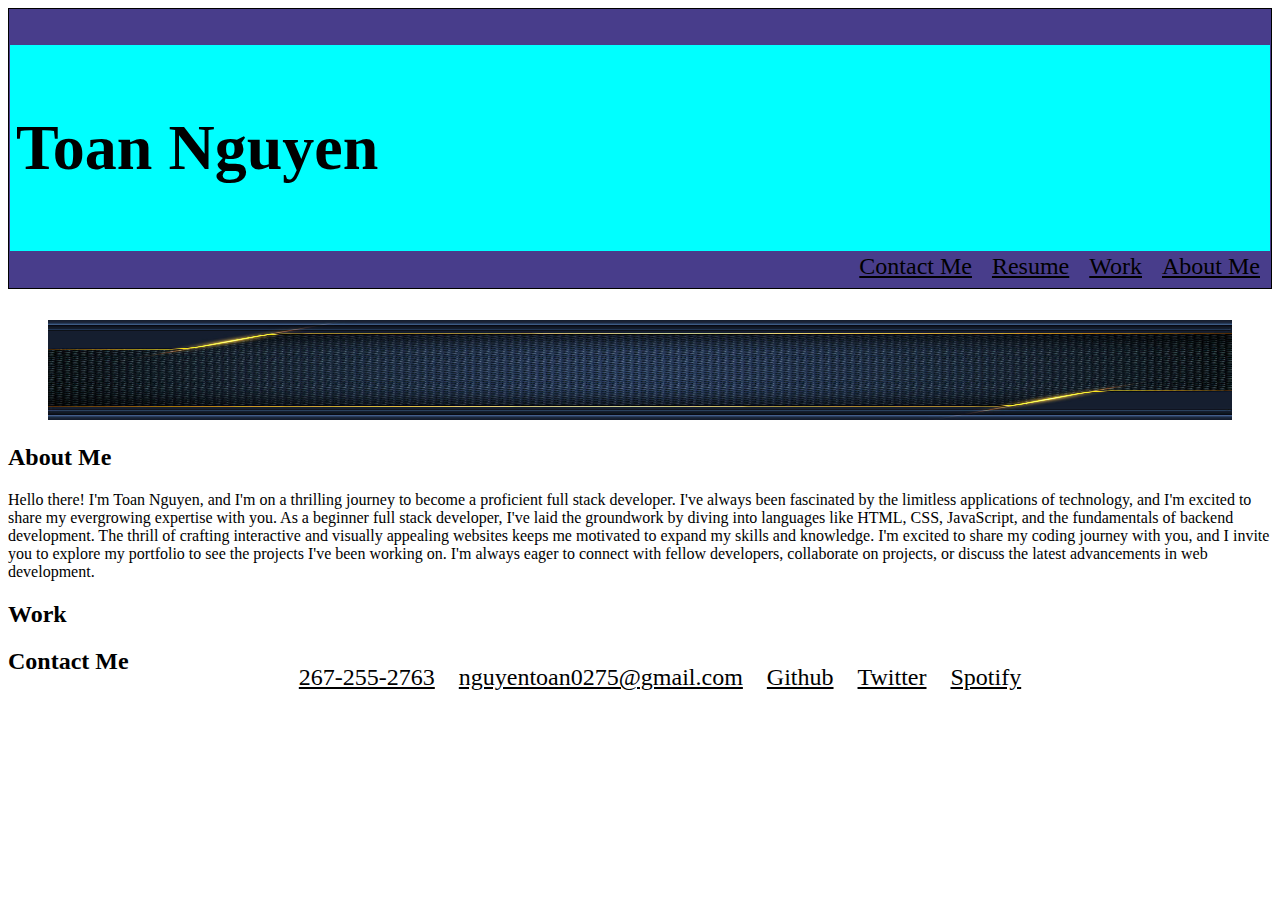
==== index.html @ 86972940 "added index.html and style.css code / included a background img to /image" ====
<!DOCTYPE html>
<html lang="en">
<head>
    <meta charset="UTF-8">
    <meta name="viewport" content="width=device-width, initial-scale=1.0">
    <title>Toan Nguyen Portfolio</title>
    <link rel="stylesheet" text="text/css" href="./assets/css/style.css">
</head>
<body>
    <nav>
        <h1 class="my-name"><p>Toan Nguyen</p></h1>
        <ul>
            <li class="nav-bar"><a>About Me</a></li>
            <li class="nav-bar"><a>Work</a></li>
            <li class="nav-bar"><a>Resume</a></li>
            <li class="nav-bar"><a>Contact Me</a></li>
        </ul>
    </nav>
    <figure>
        <img class="background-img" src="./assets/images/pngtree-blue-carbon-background-with-sport-style-and-golden-light-image_371487.jpg" alt="blue and gold background image">
    </figure>
    
    <section>
        <h2>About Me</h2>
            <p>
                Hello there! I'm Toan Nguyen, and I'm on a thrilling journey to become a proficient full stack developer. I've always been fascinated by the limitless applications of technology, and I'm excited to share my evergrowing expertise with you.

                As a beginner full stack developer, I've laid the groundwork by diving into languages like HTML, CSS, JavaScript, and the fundamentals of backend development. The thrill of crafting interactive and visually appealing websites keeps me motivated to expand my skills and knowledge.

                I'm excited to share my coding journey with you, and I invite you to explore my portfolio to see the projects I've been working on. I'm always eager to connect with fellow developers, collaborate on projects, or discuss the latest advancements in web development.
            </p>
    </section>

    <section>
        <h2>Work</h2>
    </section>

    <section>
        <h2>Contact Me</h2>
            <ul class="contact-me-container">
                <li class="contact-me"><a>267-255-2763</a></li>
                <li class="contact-me"><a>nguyentoan0275@gmail.com</a></li>
                <li class="contact-me"><a>Github</a></li>
                <li class="contact-me"><a>Twitter</a></li>
                <li class="contact-me"><a>Spotify</a></li>
            </ul>
    </section>
</body>
</html>
---- assets/css/style.css ----
nav {
    position: relative;
    border: 1px solid black;
    padding: 15px 1px;
    background-color: darkslateblue;
}

.nav-bar {
    position: relative;
    display: inline;
    float: right;
    padding: 10px;
    bottom: 30px;
    text-decoration: underline;
    font-size: 150%;
}

.my-name {
    position: relative;
    width: 100;
    border: 1px solid cyan;
    padding: 1px 5px;
    background-color: cyan;
}

h1 p {
    position: relative;
    font-size: 200%;
}


.background-img {
    width: 100%;
    height: 100px;
    z-index: 0;
}

.contact-me-container {
    position: relative;
    text-align: center;
}
.contact-me {
    position: relative;
    display: inline;
    padding: 10px;
    bottom: 30px;
    text-decoration: underline;
    font-size: 150%;
}
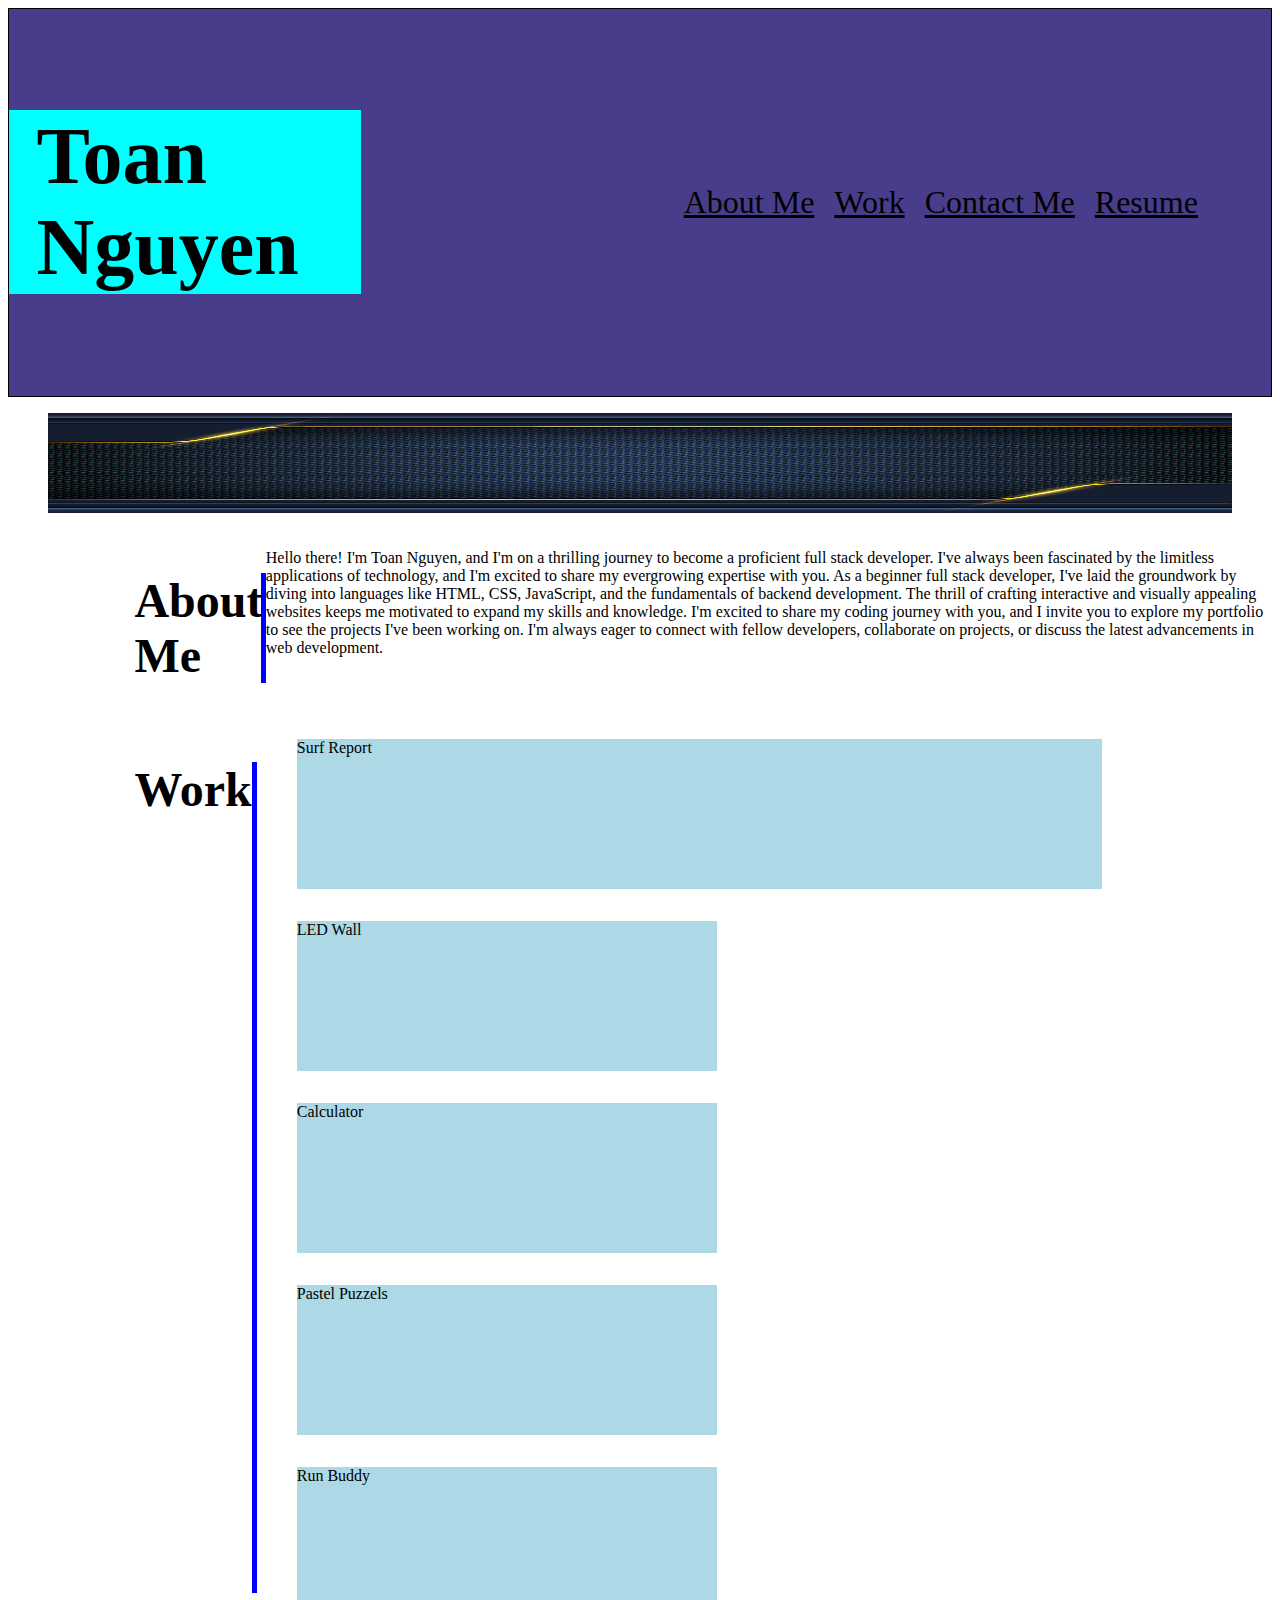
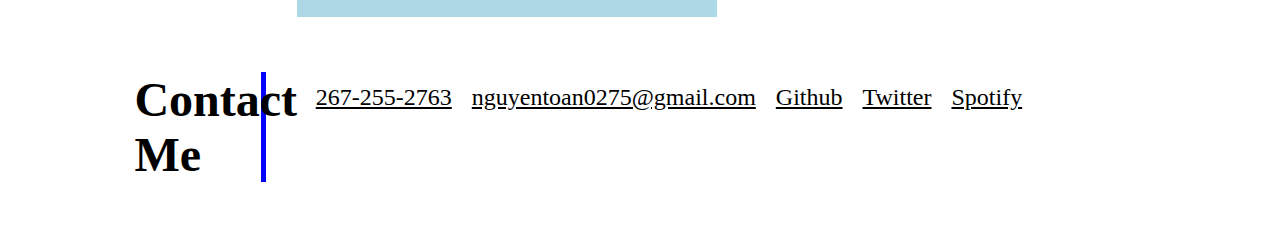
==== commit 51fac728: "added css to make webpage more presentable" ====
--- a/index.html
+++ b/index.html
@@ -7,36 +7,55 @@
     <link rel="stylesheet" text="text/css" href="./assets/css/style.css">
 </head>
 <body>
-    <nav>
-        <h1 class="my-name"><p>Toan Nguyen</p></h1>
-        <ul>
-            <li class="nav-bar"><a>About Me</a></li>
-            <li class="nav-bar"><a>Work</a></li>
-            <li class="nav-bar"><a>Resume</a></li>
-            <li class="nav-bar"><a>Contact Me</a></li>
+    <nav id="nav-container">
+        <h1 id="name-card"><p id="my-name">Toan Nguyen</p></h1>
+        <ul id="nav-bar-container">
+            <li><a class="nav-links">About Me</a></li>
+            <li><a class="nav-links">Work</a></li>
+            <li><a class="nav-links">Contact Me</a></li>
+            <li><a class="nav-links">Resume</a></li>
         </ul>
     </nav>
     <figure>
         <img class="background-img" src="./assets/images/pngtree-blue-carbon-background-with-sport-style-and-golden-light-image_371487.jpg" alt="blue and gold background image">
     </figure>
     
-    <section>
-        <h2>About Me</h2>
-            <p>
-                Hello there! I'm Toan Nguyen, and I'm on a thrilling journey to become a proficient full stack developer. I've always been fascinated by the limitless applications of technology, and I'm excited to share my evergrowing expertise with you.
+    <section class="big-work-container">
+        <h2 class="left-container">About Me</h2>
+            <section id="paragraph-container">
+                <p>
+                    Hello there! I'm Toan Nguyen, and I'm on a thrilling journey to become a proficient full stack developer. I've always been fascinated by the limitless applications of technology, and I'm excited to share my evergrowing expertise with you.
 
-                As a beginner full stack developer, I've laid the groundwork by diving into languages like HTML, CSS, JavaScript, and the fundamentals of backend development. The thrill of crafting interactive and visually appealing websites keeps me motivated to expand my skills and knowledge.
+                    As a beginner full stack developer, I've laid the groundwork by diving into languages like HTML, CSS, JavaScript, and the fundamentals of backend development. The thrill of crafting interactive and visually appealing websites keeps me motivated to expand my skills and knowledge.
 
-                I'm excited to share my coding journey with you, and I invite you to explore my portfolio to see the projects I've been working on. I'm always eager to connect with fellow developers, collaborate on projects, or discuss the latest advancements in web development.
-            </p>
+                    I'm excited to share my coding journey with you, and I invite you to explore my portfolio to see the projects I've been working on. I'm always eager to connect with fellow developers, collaborate on projects, or discuss the latest advancements in web development.
+                </p>
+            </section>
     </section>
 
-    <section>
-        <h2>Work</h2>
+    <section class="big-work-container">
+        <h2 class="left-container">Work</h2>
+            <section id="right-container">
+                <figure id="box1" class="box">
+                    Surf Report
+                </figure>               
+                <figure id="box2" class="box">
+                    LED Wall
+                </figure>
+                <figure id="box3" class="box">
+                    Calculator
+                </figure>
+                <figure id="box4" class="box">
+                    Pastel Puzzels
+                </figure>
+                <figure id="box5" class="box">
+                    Run Buddy
+                </figure>
+            </section>
     </section>
 
-    <section>
-        <h2>Contact Me</h2>
+    <section class="big-work-container">
+        <h2 class="left-container">Contact Me</h2>
             <ul class="contact-me-container">
                 <li class="contact-me"><a>267-255-2763</a></li>
                 <li class="contact-me"><a>nguyentoan0275@gmail.com</a></li>
--- a/assets/css/style.css
+++ b/assets/css/style.css
@@ -5,38 +5,46 @@
 
 
 
+/* NAV BAR */
 
-
-nav {
+#nav-container {
+    max-height: 400px;
+    display: flex;
+    flex-direction: row;
+    justify-content: space-between;
     position: relative;
     border: 1px solid black;
-    padding: 15px 1px;
     background-color: darkslateblue;
 }
 
-.nav-bar {
-    position: relative;
-    display: inline;
-    float: right;
-    padding: 10px;
-    bottom: 30px;
-    text-decoration: underline;
-    font-size: 150%;
+#name-card {
 }
 
-.my-name {
+
+#my-name {
     position: relative;
-    width: 100;
+    max-width: 350px;
+    max-height: auto;
+    display: flex;
     border: 1px solid cyan;
-    padding: 1px 5px;
-    background-color: cyan;
+    background: cyan;
+    font-size: 250%;
+    padding-left: 7.50%;
 }
 
-h1 p {
-    position: relative;
+#nav-bar-container {
+    display: flex;
+    justify-content: flex-end;
+    align-items: center;
+    padding-right: 5%;
+    list-style-type: none;
+}
+
+.nav-links {
+    text-decoration: underline;
+    padding: 10px ;
     font-size: 200%;
 }
-
 
 .background-img {
     width: 100%;
@@ -44,9 +52,46 @@
     z-index: 0;
 }
 
+.big-work-container {
+    display: flex;
+    flex-direction: row;
+}
+
+.left-container {
+    display: flex;
+    border-right: 5px solid blue;
+    max-width: 10%;
+    font-size: 300%;
+    padding-left: 10%;
+}
+
+#paragraph-container {
+    display: flex;
+    flex-wrap: wrap;
+}
+
+#right-container {
+    display: flex;
+    /* justify-content: space-evenly; */
+    flex-wrap: wrap;
+    max-width: 70%;
+}
+
+.box {
+    background: lightblue;
+    width: 420px;
+    height: 150px;
+}
+
+#box1 {
+    width: 1000px;
+}
+
 .contact-me-container {
-    position: relative;
-    text-align: center;
+    display: flex;
+    justify-content: center;
+    align-items: center;
+    max-width: 70%;
 }
 .contact-me {
     position: relative;
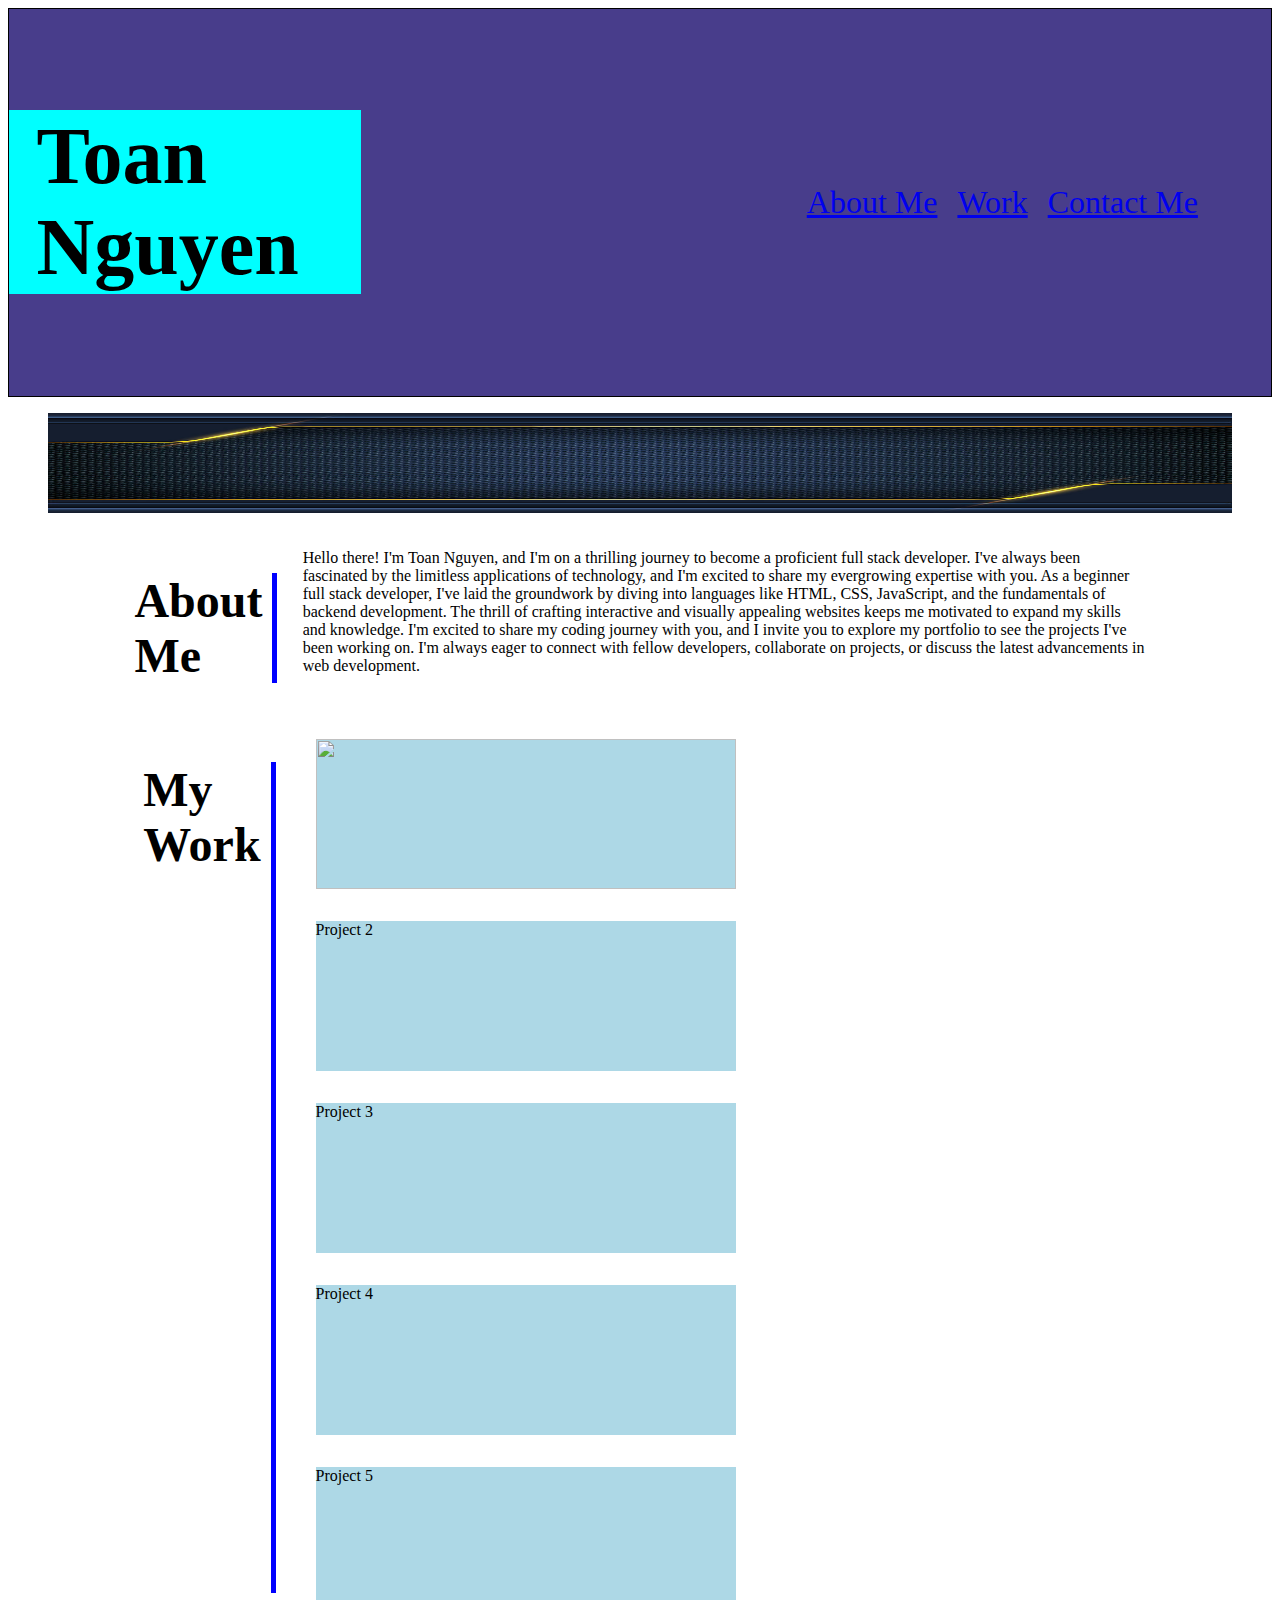
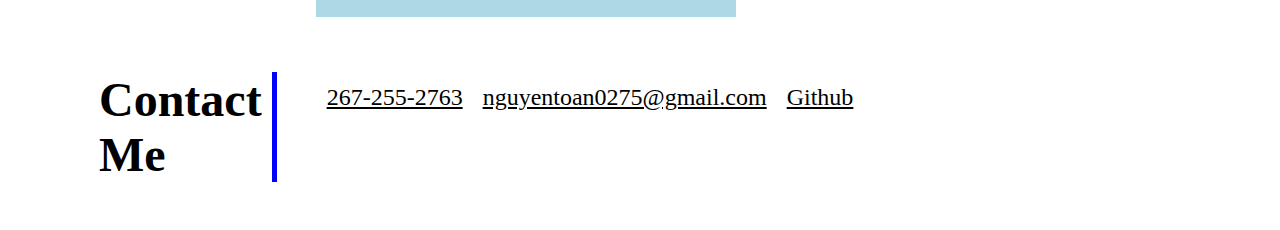
==== commit e11aa52f: "added project and styling" ====
--- a/index.html
+++ b/index.html
@@ -10,10 +10,10 @@
     <nav id="nav-container">
         <h1 id="name-card"><p id="my-name">Toan Nguyen</p></h1>
         <ul id="nav-bar-container">
-            <li><a class="nav-links">About Me</a></li>
-            <li><a class="nav-links">Work</a></li>
-            <li><a class="nav-links">Contact Me</a></li>
-            <li><a class="nav-links">Resume</a></li>
+            <li><a class="nav-links" href="#about-me" >About Me</a></li>
+            <li><a class="nav-links" href="#my-work">Work</a></li>
+            <li><a class="nav-links" href="#my-contact">Contact Me</a></li>
+            <!-- <li><a class="nav-links" href="#my-resume">Resume</a></li> -->
         </ul>
     </nav>
     <figure>
@@ -21,7 +21,7 @@
     </figure>
     
     <section class="big-work-container">
-        <h2 class="left-container">About Me</h2>
+        <h2 class="about-me-container" id="about-me">About Me</h2>
             <section id="paragraph-container">
                 <p>
                     Hello there! I'm Toan Nguyen, and I'm on a thrilling journey to become a proficient full stack developer. I've always been fascinated by the limitless applications of technology, and I'm excited to share my evergrowing expertise with you.
@@ -34,34 +34,32 @@
     </section>
 
     <section class="big-work-container">
-        <h2 class="left-container">Work</h2>
+        <h2 class="my-work-container" id="my-work">My </br> Work</h2>
             <section id="right-container">
                 <figure id="box1" class="box">
-                    Surf Report
+                    <img src="./assets/images/Horiseon-Wesbite.png.jpg" class="box">
                 </figure>               
                 <figure id="box2" class="box">
-                    LED Wall
+                    Project 2
                 </figure>
                 <figure id="box3" class="box">
-                    Calculator
+                    Project 3
                 </figure>
                 <figure id="box4" class="box">
-                    Pastel Puzzels
+                    Project 4
                 </figure>
                 <figure id="box5" class="box">
-                    Run Buddy
+                    Project 5
                 </figure>
             </section>
     </section>
 
     <section class="big-work-container">
-        <h2 class="left-container">Contact Me</h2>
-            <ul class="contact-me-container">
+        <h2 id="contact-me-container" id="my-contact">Contact </br> Me</h2>
+            <ul class= "contact-me-container">
                 <li class="contact-me"><a>267-255-2763</a></li>
                 <li class="contact-me"><a>nguyentoan0275@gmail.com</a></li>
                 <li class="contact-me"><a>Github</a></li>
-                <li class="contact-me"><a>Twitter</a></li>
-                <li class="contact-me"><a>Spotify</a></li>
             </ul>
     </section>
 </body>
--- a/assets/css/style.css
+++ b/assets/css/style.css
@@ -57,17 +57,35 @@
     flex-direction: row;
 }
 
-.left-container {
+.about-me-container {
     display: flex;
     border-right: 5px solid blue;
-    max-width: 10%;
     font-size: 300%;
     padding-left: 10%;
+    padding-right: 10px;
+}
+
+.my-work-container {
+    display: flex;
+    border-right: 5px solid blue;
+    font-size: 300%;
+    padding-left: 10.7%;
+    padding-right: 10px;
+}
+
+#contact-me-container {
+    display: flex;
+    border-right: 5px solid blue;
+    font-size: 300%;
+    padding-left: 7.2%;
+    padding-right: 10px;
 }
 
 #paragraph-container {
     display: flex;
     flex-wrap: wrap;
+    padding-left: 2%;
+    padding-right: 10%;
 }
 
 #right-container {
@@ -84,7 +102,7 @@
 }
 
 #box1 {
-    width: 1000px;
+    max-width: 1000px;
 }
 
 .contact-me-container {
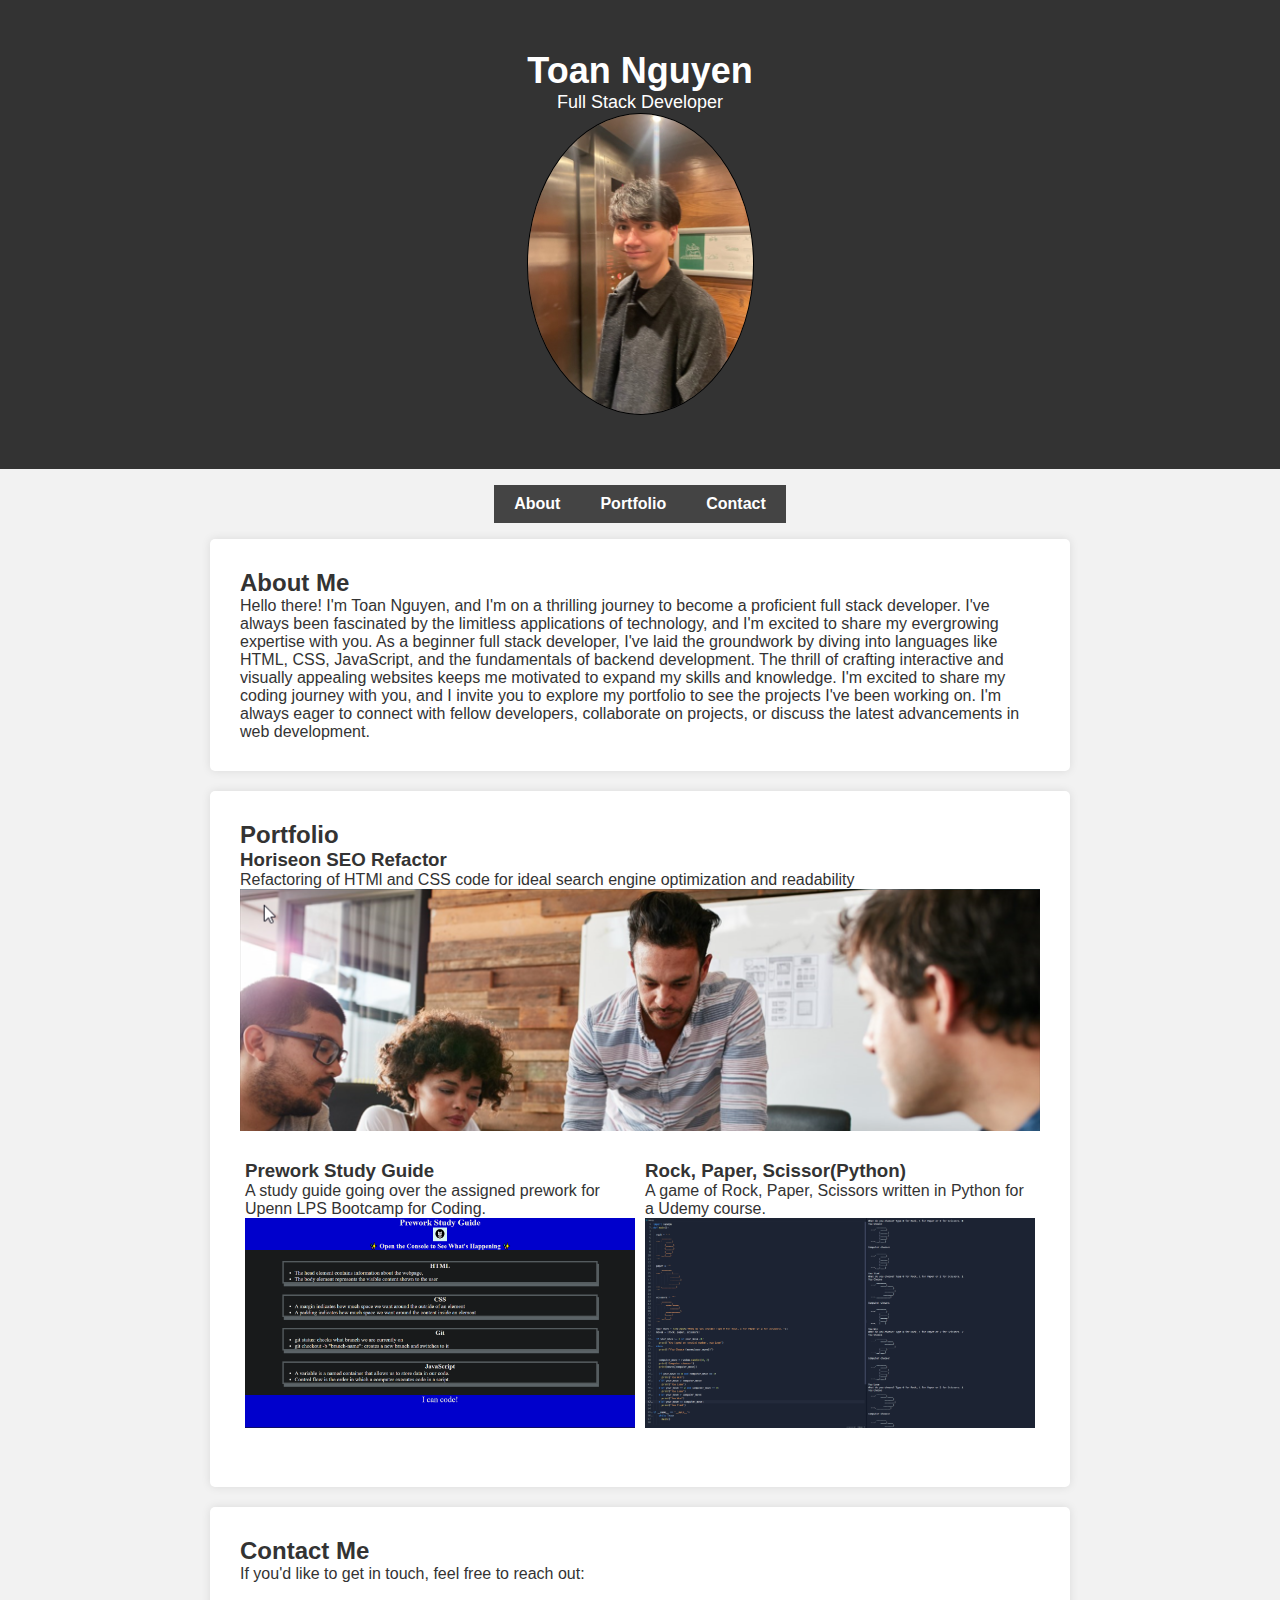
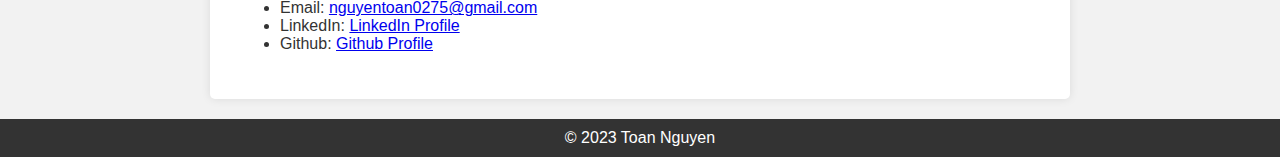
==== commit ed225a90: "deleted old files and made new portfolio" ====
--- a/index.html
+++ b/index.html
@@ -3,64 +3,84 @@
 <head>
     <meta charset="UTF-8">
     <meta name="viewport" content="width=device-width, initial-scale=1.0">
-    <title>Toan Nguyen Portfolio</title>
-    <link rel="stylesheet" text="text/css" href="./assets/css/style.css">
+    <title>Toan Nguyen - Full Stack Developer</title>
+    <link rel="stylesheet" href="./assets/css/styles.css">
 </head>
 <body>
-    <nav id="nav-container">
-        <h1 id="name-card"><p id="my-name">Toan Nguyen</p></h1>
-        <ul id="nav-bar-container">
-            <li><a class="nav-links" href="#about-me" >About Me</a></li>
-            <li><a class="nav-links" href="#my-work">Work</a></li>
-            <li><a class="nav-links" href="#my-contact">Contact Me</a></li>
-            <!-- <li><a class="nav-links" href="#my-resume">Resume</a></li> -->
-        </ul>
+    <header>
+        <h1>Toan Nguyen</h1>
+        <p>Full Stack Developer</p>
+        <img id="pfp" src="./assets/images/IMG_7879 (1).jpg" alt="a profile picture of me">
+    </header>
+
+    <nav>
+        <div id="nav-bar">
+            <ul>
+                <li><a href="#about">About</a></li>
+                <li><a href="#portfolio">Portfolio</a></li>
+                <li><a href="#contact">Contact</a></li>
+            </ul>
+        </div>
     </nav>
-    <figure>
-        <img class="background-img" src="./assets/images/pngtree-blue-carbon-background-with-sport-style-and-golden-light-image_371487.jpg" alt="blue and gold background image">
-    </figure>
-    
-    <section class="big-work-container">
-        <h2 class="about-me-container" id="about-me">About Me</h2>
-            <section id="paragraph-container">
-                <p>
-                    Hello there! I'm Toan Nguyen, and I'm on a thrilling journey to become a proficient full stack developer. I've always been fascinated by the limitless applications of technology, and I'm excited to share my evergrowing expertise with you.
 
-                    As a beginner full stack developer, I've laid the groundwork by diving into languages like HTML, CSS, JavaScript, and the fundamentals of backend development. The thrill of crafting interactive and visually appealing websites keeps me motivated to expand my skills and knowledge.
+    <section id="about">
+        <h2>About Me</h2>
+        <p>
+            Hello there! I'm Toan Nguyen, and I'm on a thrilling journey to become a proficient full stack developer. I've always been fascinated by the limitless applications of technology, and I'm excited to share my evergrowing expertise with you.
 
-                    I'm excited to share my coding journey with you, and I invite you to explore my portfolio to see the projects I've been working on. I'm always eager to connect with fellow developers, collaborate on projects, or discuss the latest advancements in web development.
-                </p>
-            </section>
+            As a beginner full stack developer, I've laid the groundwork by diving into languages like HTML, CSS, JavaScript, and the fundamentals of backend development. The thrill of crafting interactive and visually appealing websites keeps me motivated to expand my skills and knowledge.
+
+            I'm excited to share my coding journey with you, and I invite you to explore my portfolio to see the projects I've been working on. I'm always eager to connect with fellow developers, collaborate on projects, or discuss the latest advancements in web development.
+        </p>
     </section>
 
-    <section class="big-work-container">
-        <h2 class="my-work-container" id="my-work">My </br> Work</h2>
-            <section id="right-container">
-                <figure id="box1" class="box">
-                    <img src="./assets/images/Horiseon-Wesbite.png.jpg" class="box">
-                </figure>               
-                <figure id="box2" class="box">
-                    Project 2
-                </figure>
-                <figure id="box3" class="box">
-                    Project 3
-                </figure>
-                <figure id="box4" class="box">
-                    Project 4
-                </figure>
-                <figure id="box5" class="box">
-                    Project 5
-                </figure>
-            </section>
+    <section id="portfolio">
+        <div id="projects-container">
+            <h2>Portfolio</h2>
+            <div id="project-main">
+                <div class="text-box">
+                    <h3>Horiseon SEO Refactor</h3>
+                    <p>Refactoring of HTMl and CSS code for ideal search engine optimization and readability</p>
+                </div>
+                <div class="img-container">
+                    <a href="https://nguyent0275.github.io/horiseon-seo-refactor/"><img id="horiseon-img" src="./assets/images/horiseon-banner.png" alt="my horiseon webpage"></a>
+                </div>
+            </div>
+            <div class="project-secondary">
+                <div class="text-box">
+                    <h3>Prework Study Guide</h3>
+                    <p>A study guide going over the assigned prework for Upenn LPS Bootcamp for Coding.</p>
+                </div>
+                <div class="img-container">
+                    <a href="https://nguyent0275.github.io/prework-study-guide/"><img src="./assets/images/chrome_2023-10-03_22-06-41.png" alt="my prework study guide webpage"></a>
+                </div>
+            </div>
+            <div class="project-secondary">
+                <div class="text-box">
+                    <caption id="text-align-right">
+                        <h3>Rock, Paper, Scissor(Python)</h3>
+                        <p>A game of Rock, Paper, Scissors written in Python for a Udemy course.</p>
+                    </caption>
+                </div>
+                <div class="img-container">
+                    <a href="https://replit.com/@ToanNguyen136/rock-paper-scissors-start"><img src="./assets/images/NVIDIA_Share_2023-10-03_22-59-22.png" alt="my rock, paper, scissors game"></a>
+                </div>
+            </div>
+        </div>
     </section>
 
-    <section class="big-work-container">
-        <h2 id="contact-me-container" id="my-contact">Contact </br> Me</h2>
-            <ul class= "contact-me-container">
-                <li class="contact-me"><a>267-255-2763</a></li>
-                <li class="contact-me"><a>nguyentoan0275@gmail.com</a></li>
-                <li class="contact-me"><a>Github</a></li>
-            </ul>
+    <section id="contact">
+        <h2>Contact Me</h2>
+        <p>If you'd like to get in touch, feel free to reach out:</p>
+        <ul>
+            <li>Email: <a href="mailto: nguyentoan0275@gmail.com">nguyentoan0275@gmail.com</a></li>
+            <li>LinkedIn: <a href="https://www.linkedin.com/in/toan-nguyen-2498a1293/" target="_blank">LinkedIn Profile</a></li>
+            <li>Github: <a href="https://github.com/nguyent0275" target="_blank">Github Profile</a></li>
+        </ul>
     </section>
+
+    <footer>
+        <p>&copy; 2023 Toan Nguyen</p>
+    </footer>
 </body>
-</html>+</html>
--- a/assets/css/styles.css
+++ b/assets/css/styles.css
@@ -0,0 +1,144 @@
+body, h1, h2, h3, p {
+    margin: 0;
+    padding: 0;
+}
+
+body {
+    font-family: Arial, sans-serif;
+    background-color: #f2f2f2;
+    color: #333;
+}
+
+header {
+    text-align: center;
+    padding: 50px 0;
+    background-color: #333;
+    color: #fff;
+}
+
+header h1 {
+    font-size: 36px;
+}
+
+header p {
+    font-size: 18px;
+}
+
+#pfp {
+    height: 300px;
+    width: 225px;
+    border: 1px solid black;
+    border-radius: 50%;
+}
+
+/* NAV BAR */
+
+nav ul {
+    list-style: none;
+    display: flex;
+    justify-content: center;
+    background-color: #444;
+    padding: 10px 0;
+}
+
+nav li {
+    margin: 0 20px;
+}
+
+nav a {
+    text-decoration: none;
+    color: #fff;
+    font-weight: bold;
+}
+
+#nav-bar{
+    display: flex;
+    justify-content: center;
+    align-self: ;
+}
+
+/* NAV BAR END */
+
+/* MAIN */
+
+section {
+    max-width: 800px;
+    margin: 0 auto;
+    padding: 30px;
+    background-color: #fff;
+    border-radius: 5px;
+    margin-bottom: 20px;
+    box-shadow: 0 0 10px rgba(0, 0, 0, 0.1);
+}
+
+img {
+    width: 100%;
+    object-fit: contain;
+}
+
+.img-container {
+    width: 100%;
+    height: 100%;
+    object-fit: contain;
+    overflow: hidden;
+}
+
+#projects-container {
+    display: flex;
+    flex-wrap: wrap;
+}
+
+#project-main {
+    width: 100%;
+    margin-bottom: 20px;
+}
+
+.project-secondary {
+    position: relative;
+    width: 50%;
+    margin-bottom: 20px;
+    box-sizing: border-box;
+    padding: 5px
+}
+
+#text-align-right {
+    text-align: right;
+}
+
+.project h3 {
+    margin-top: 10px;
+    font-size: 24px;
+}
+
+.project p {
+    font-size: 16px;
+    margin-top: 10px;
+}
+
+/* MAIN END */
+
+/* FOOTER */
+
+footer {
+    text-align: center;
+    padding: 10px 0;
+    background-color: #333;
+    color: #fff;
+}
+
+/* MEDIA SCREEN */
+
+@media screen and (max-width:480px) {
+    .project-secondary {
+        width: 100%;
+    }
+}
+
+@media screen and (max-width:320px) {
+    .project-secondary {
+        width: 600%;
+    }
+    .text-box {
+        width: 100%;
+    }
+}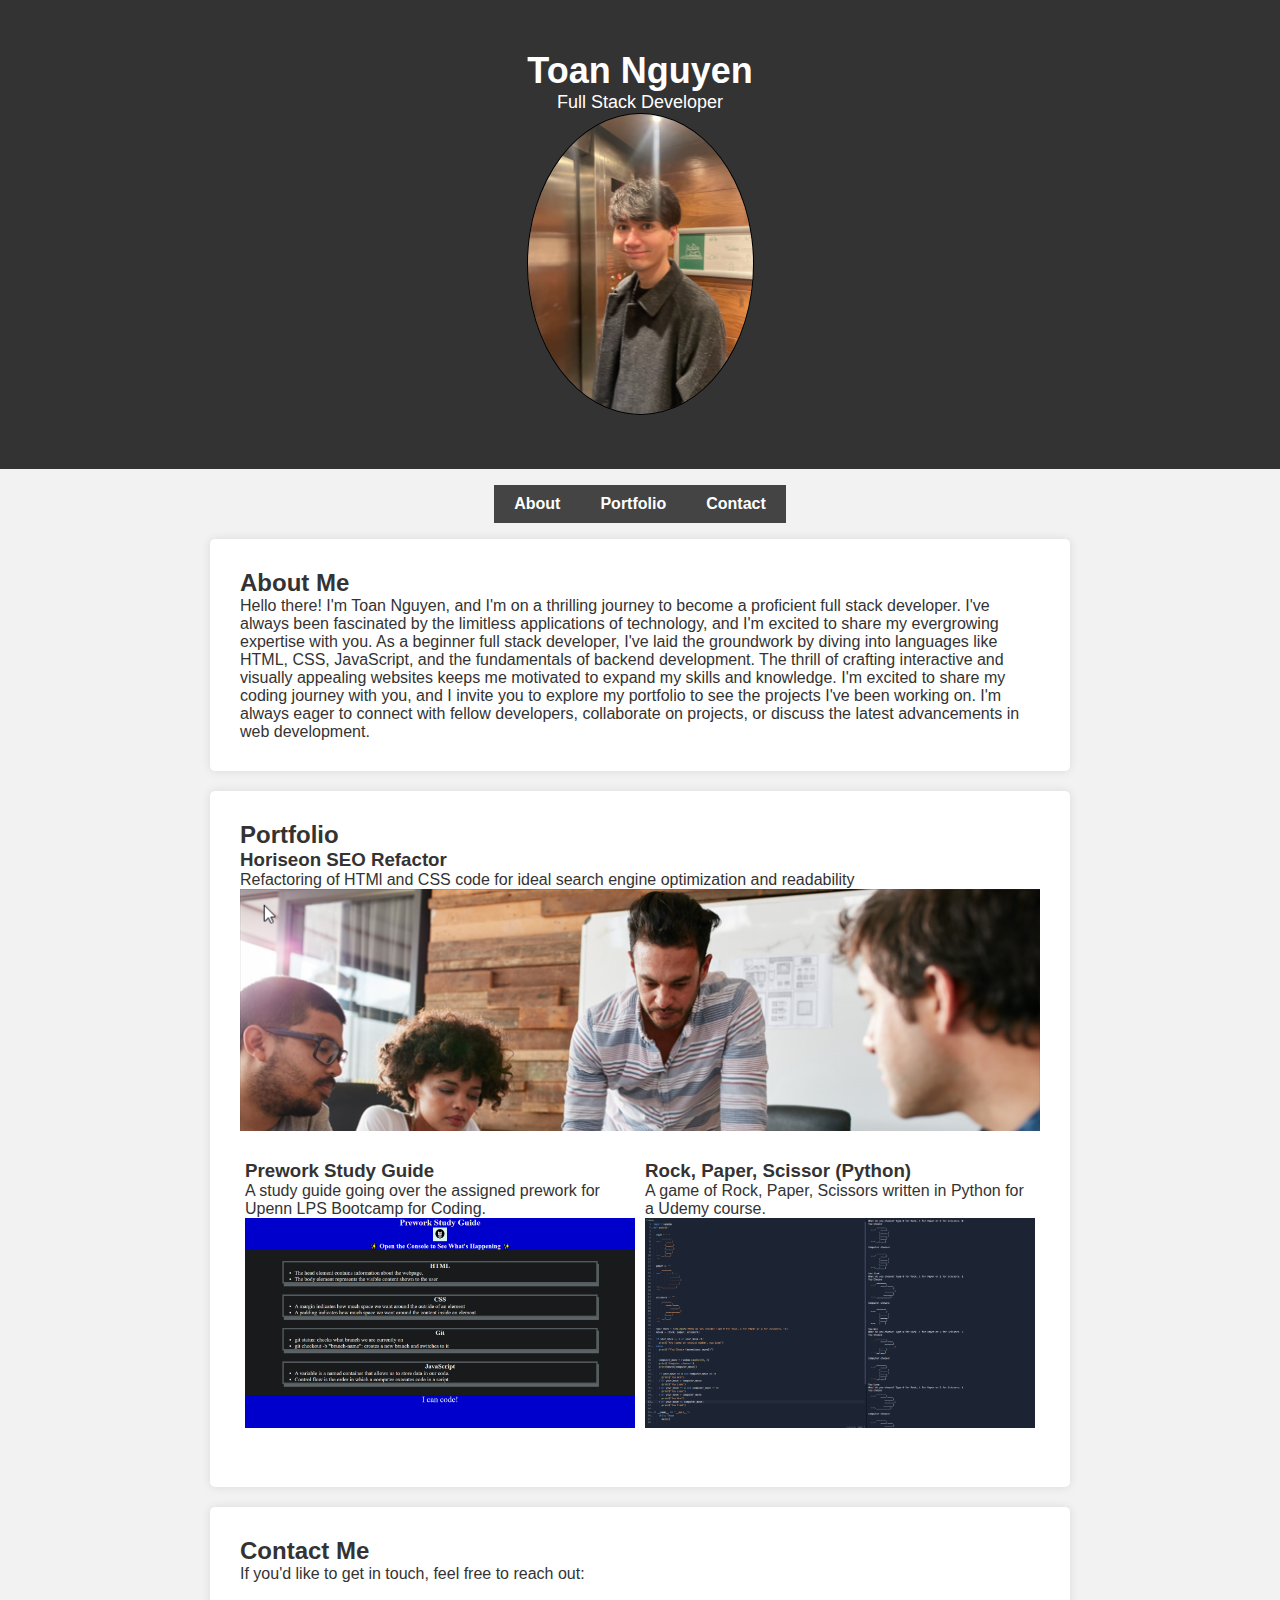
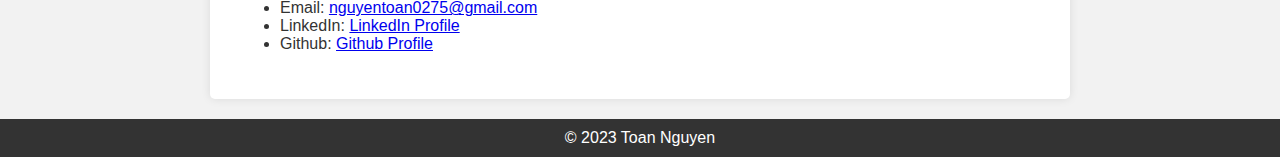
==== commit 29fa193b: "added comments to css and html" ====
--- a/index.html
+++ b/index.html
@@ -10,9 +10,9 @@
     <header>
         <h1>Toan Nguyen</h1>
         <p>Full Stack Developer</p>
-        <img id="pfp" src="./assets/images/IMG_7879 (1).jpg" alt="a profile picture of me">
+        <img id="pfp" src="./assets/images/profile_picture.jpg" alt="a profile picture of me">
     </header>
-
+<!-- NAV BAR -->
     <nav>
         <div id="nav-bar">
             <ul>
@@ -22,7 +22,7 @@
             </ul>
         </div>
     </nav>
-
+<!-- MAIN -->
     <section id="about">
         <h2>About Me</h2>
         <p>
@@ -33,7 +33,7 @@
             I'm excited to share my coding journey with you, and I invite you to explore my portfolio to see the projects I've been working on. I'm always eager to connect with fellow developers, collaborate on projects, or discuss the latest advancements in web development.
         </p>
     </section>
-
+<!-- PORTFOLIO -->
     <section id="portfolio">
         <div id="projects-container">
             <h2>Portfolio</h2>
@@ -43,7 +43,7 @@
                     <p>Refactoring of HTMl and CSS code for ideal search engine optimization and readability</p>
                 </div>
                 <div class="img-container">
-                    <a href="https://nguyent0275.github.io/horiseon-seo-refactor/"><img id="horiseon-img" src="./assets/images/horiseon-banner.png" alt="my horiseon webpage"></a>
+                    <a href="https://nguyent0275.github.io/horiseon-seo-refactor/"><img id="horiseon-img" src="./assets/images/horiseon_banner.png" alt="my horiseon webpage"></a>
                 </div>
             </div>
             <div class="project-secondary">
@@ -52,23 +52,23 @@
                     <p>A study guide going over the assigned prework for Upenn LPS Bootcamp for Coding.</p>
                 </div>
                 <div class="img-container">
-                    <a href="https://nguyent0275.github.io/prework-study-guide/"><img src="./assets/images/chrome_2023-10-03_22-06-41.png" alt="my prework study guide webpage"></a>
+                    <a href="https://nguyent0275.github.io/prework-study-guide/"><img src="./assets/images/prework_guide.png" alt="my prework study guide webpage"></a>
                 </div>
             </div>
             <div class="project-secondary">
                 <div class="text-box">
                     <caption id="text-align-right">
-                        <h3>Rock, Paper, Scissor(Python)</h3>
+                        <h3>Rock, Paper, Scissor (Python)</h3>
                         <p>A game of Rock, Paper, Scissors written in Python for a Udemy course.</p>
                     </caption>
                 </div>
                 <div class="img-container">
-                    <a href="https://replit.com/@ToanNguyen136/rock-paper-scissors-start"><img src="./assets/images/NVIDIA_Share_2023-10-03_22-59-22.png" alt="my rock, paper, scissors game"></a>
+                    <a href="https://replit.com/@ToanNguyen136/rock-paper-scissors-start"><img src="./assets/images/rock_paper_scissors.png" alt="my rock, paper, scissors game"></a>
                 </div>
             </div>
         </div>
     </section>
-
+<!-- CONTACT ME -->
     <section id="contact">
         <h2>Contact Me</h2>
         <p>If you'd like to get in touch, feel free to reach out:</p>
--- a/assets/css/styles.css
+++ b/assets/css/styles.css
@@ -23,7 +23,7 @@
 header p {
     font-size: 18px;
 }
-
+/* profile picture will have rounded corners and a border, with a set height and width */
 #pfp {
     height: 300px;
     width: 225px;
@@ -50,11 +50,10 @@
     color: #fff;
     font-weight: bold;
 }
-
+/* nav bar set to flex for responsiveness */
 #nav-bar{
     display: flex;
     justify-content: center;
-    align-self: ;
 }
 
 /* NAV BAR END */
@@ -71,28 +70,23 @@
     box-shadow: 0 0 10px rgba(0, 0, 0, 0.1);
 }
 
+    /* PORTFOLIO */
 img {
     width: 100%;
     object-fit: contain;
 }
 
-.img-container {
-    width: 100%;
-    height: 100%;
-    object-fit: contain;
-    overflow: hidden;
-}
-
+/* box containing the all the elements in portfolio section */
 #projects-container {
     display: flex;
     flex-wrap: wrap;
 }
-
+/* box containing horiseon seo refactor project */
 #project-main {
     width: 100%;
     margin-bottom: 20px;
 }
-
+/* box containing the prework guide and rock paper scissors game */
 .project-secondary {
     position: relative;
     width: 50%;
@@ -100,9 +94,17 @@
     box-sizing: border-box;
     padding: 5px
 }
-
+/* formats text in rock paper scissors game to the right  */
 #text-align-right {
     text-align: right;
+}
+
+/* box containing all the portfolio work images */
+.img-container {
+    width: 100%;
+    height: 100%;
+    object-fit: contain;
+    overflow: hidden;
 }
 
 .project h3 {
@@ -114,7 +116,7 @@
     font-size: 16px;
     margin-top: 10px;
 }
-
+    /* PORTFOLIO END */
 /* MAIN END */
 
 /* FOOTER */
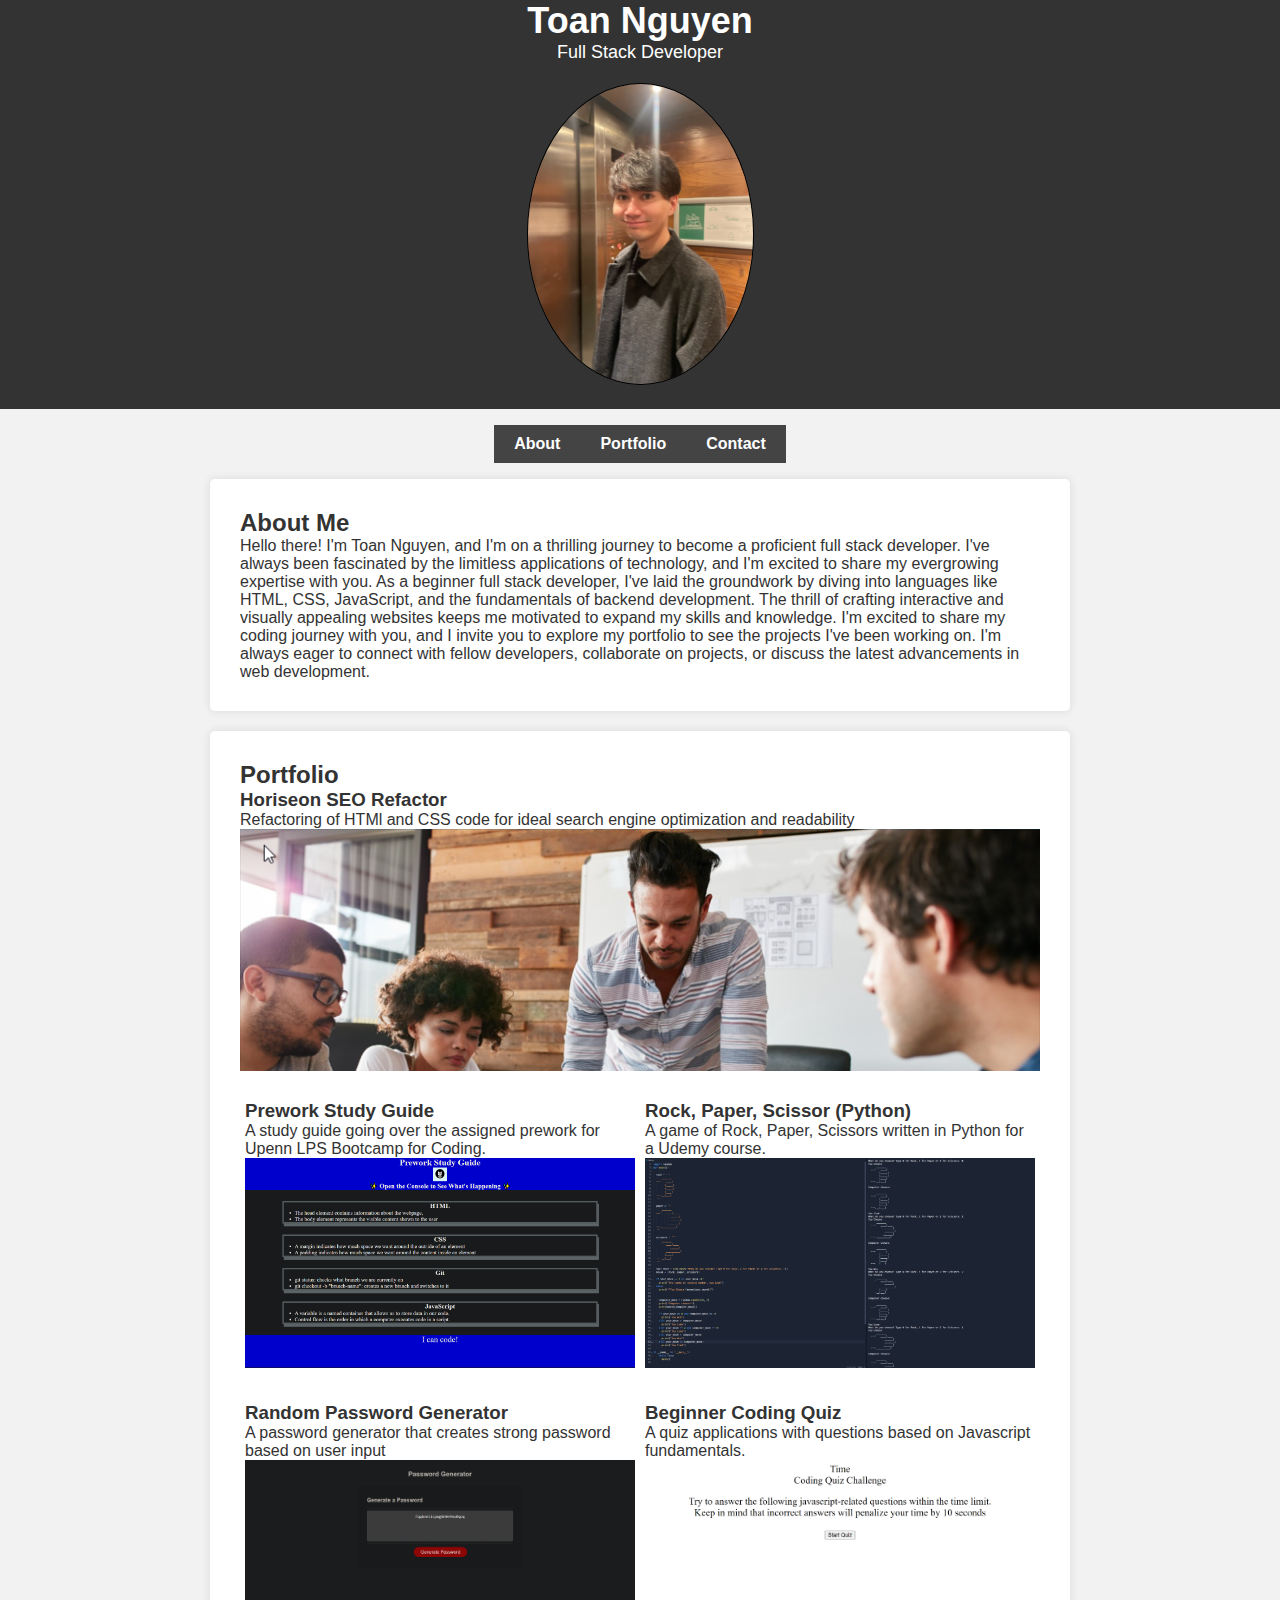
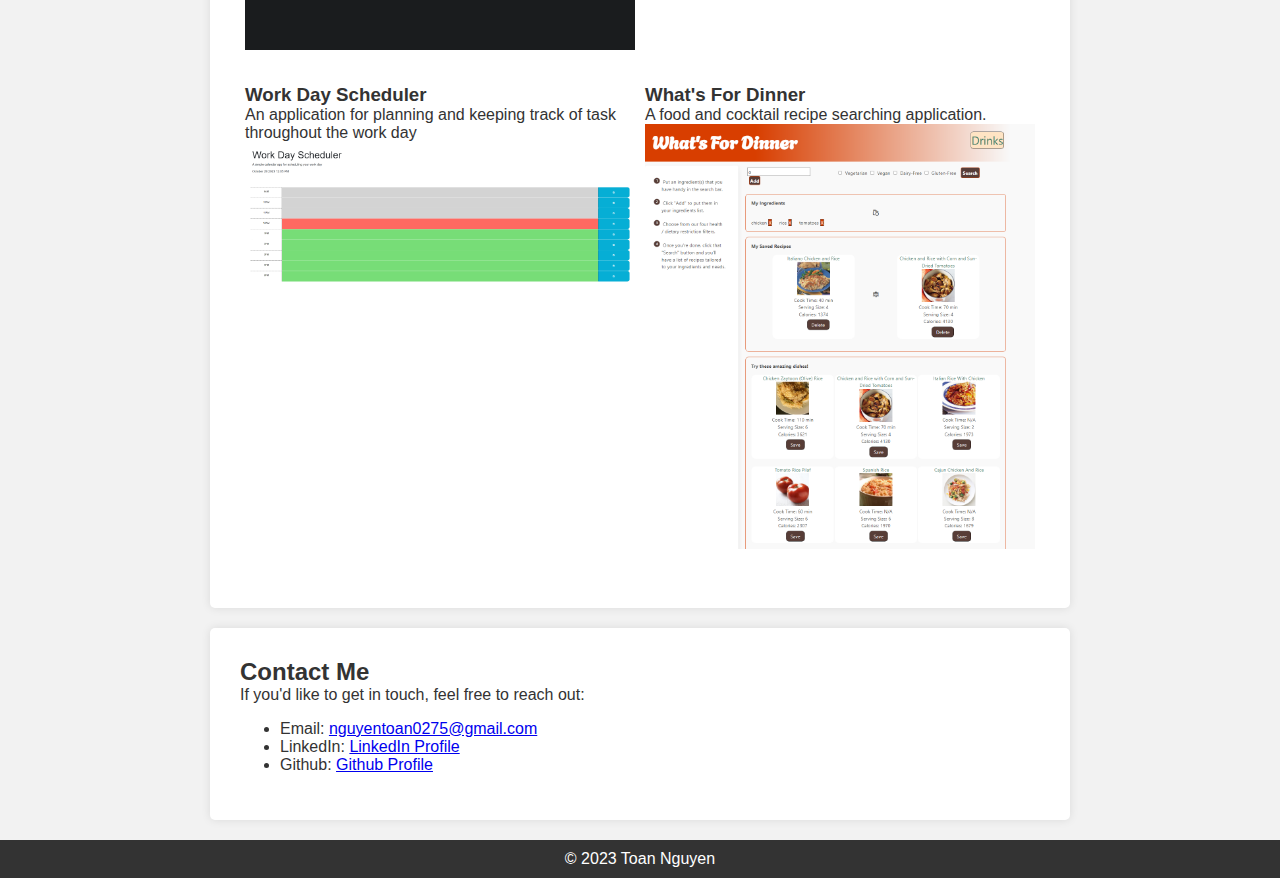
==== commit 631b3d6d: "added projects to portfolio" ====
--- a/index.html
+++ b/index.html
@@ -66,6 +66,46 @@
                     <a href="https://replit.com/@ToanNguyen136/rock-paper-scissors-start"><img src="./assets/images/rock_paper_scissors.png" alt="my rock, paper, scissors game"></a>
                 </div>
             </div>
+            <div class="project-secondary">
+                <div class="text-box">
+                    <h3>Random Password Generator</h3>
+                    <p>A password generator that creates strong password based on user input</p>
+                </div>
+                <div class="img-container">
+                    <a href="https://nguyent0275.github.io/random-password-generator/"><img src="./assets/images/random-password-generator.png" alt="my password generator"></a>
+                </div>
+            </div>
+            <div class="project-secondary">
+                <div class="text-box">
+                    <caption id="text-align-right">
+                        <h3>Beginner Coding Quiz</h3>
+                        <p>A quiz applications with questions based on Javascript fundamentals.</p>
+                    </caption>
+                </div>
+                <div class="img-container">
+                    <a href="https://nguyent0275.github.io/beginner-coding-quiz/"><img src="./assets/images/beginner-coding-quiz.png" alt="my javascript coding quiz"></a>
+                </div>
+            </div>
+            <div class="project-secondary">
+                <div class="text-box">
+                    <h3>Work Day Scheduler</h3>
+                    <p>An application for planning and keeping track of task throughout the work day</p>
+                </div>
+                <div class="img-container">
+                    <a href="https://nguyent0275.github.io/work-day-scheduler/"><img src="./assets/images/work day scheduler app.png" alt="my work day scheduler app"></a>
+                </div>
+            </div>
+            <div class="project-secondary">
+                <div class="text-box">
+                    <caption id="text-align-right">
+                        <h3>What's For Dinner</h3>
+                        <p>A food and cocktail recipe searching application.</p>
+                    </caption>
+                </div>
+                <div class="img-container">
+                    <a href="https://nguyent0275.github.io/whats-for-dinner/"><img src="./assets/images/whats-for-dinner-dinnerpage.png" alt="my food/cocktail app"></a>
+                </div>
+            </div>
         </div>
     </section>
 <!-- CONTACT ME -->
--- a/assets/css/styles.css
+++ b/assets/css/styles.css
@@ -11,7 +11,7 @@
 
 header {
     text-align: center;
-    padding: 50px 0;
+    padding-bottom: 20px;
     background-color: #333;
     color: #fff;
 }
@@ -23,12 +23,14 @@
 header p {
     font-size: 18px;
 }
+
 /* profile picture will have rounded corners and a border, with a set height and width */
 #pfp {
     height: 300px;
     width: 225px;
     border: 1px solid black;
     border-radius: 50%;
+    margin-top: 20px;
 }
 
 /* NAV BAR */
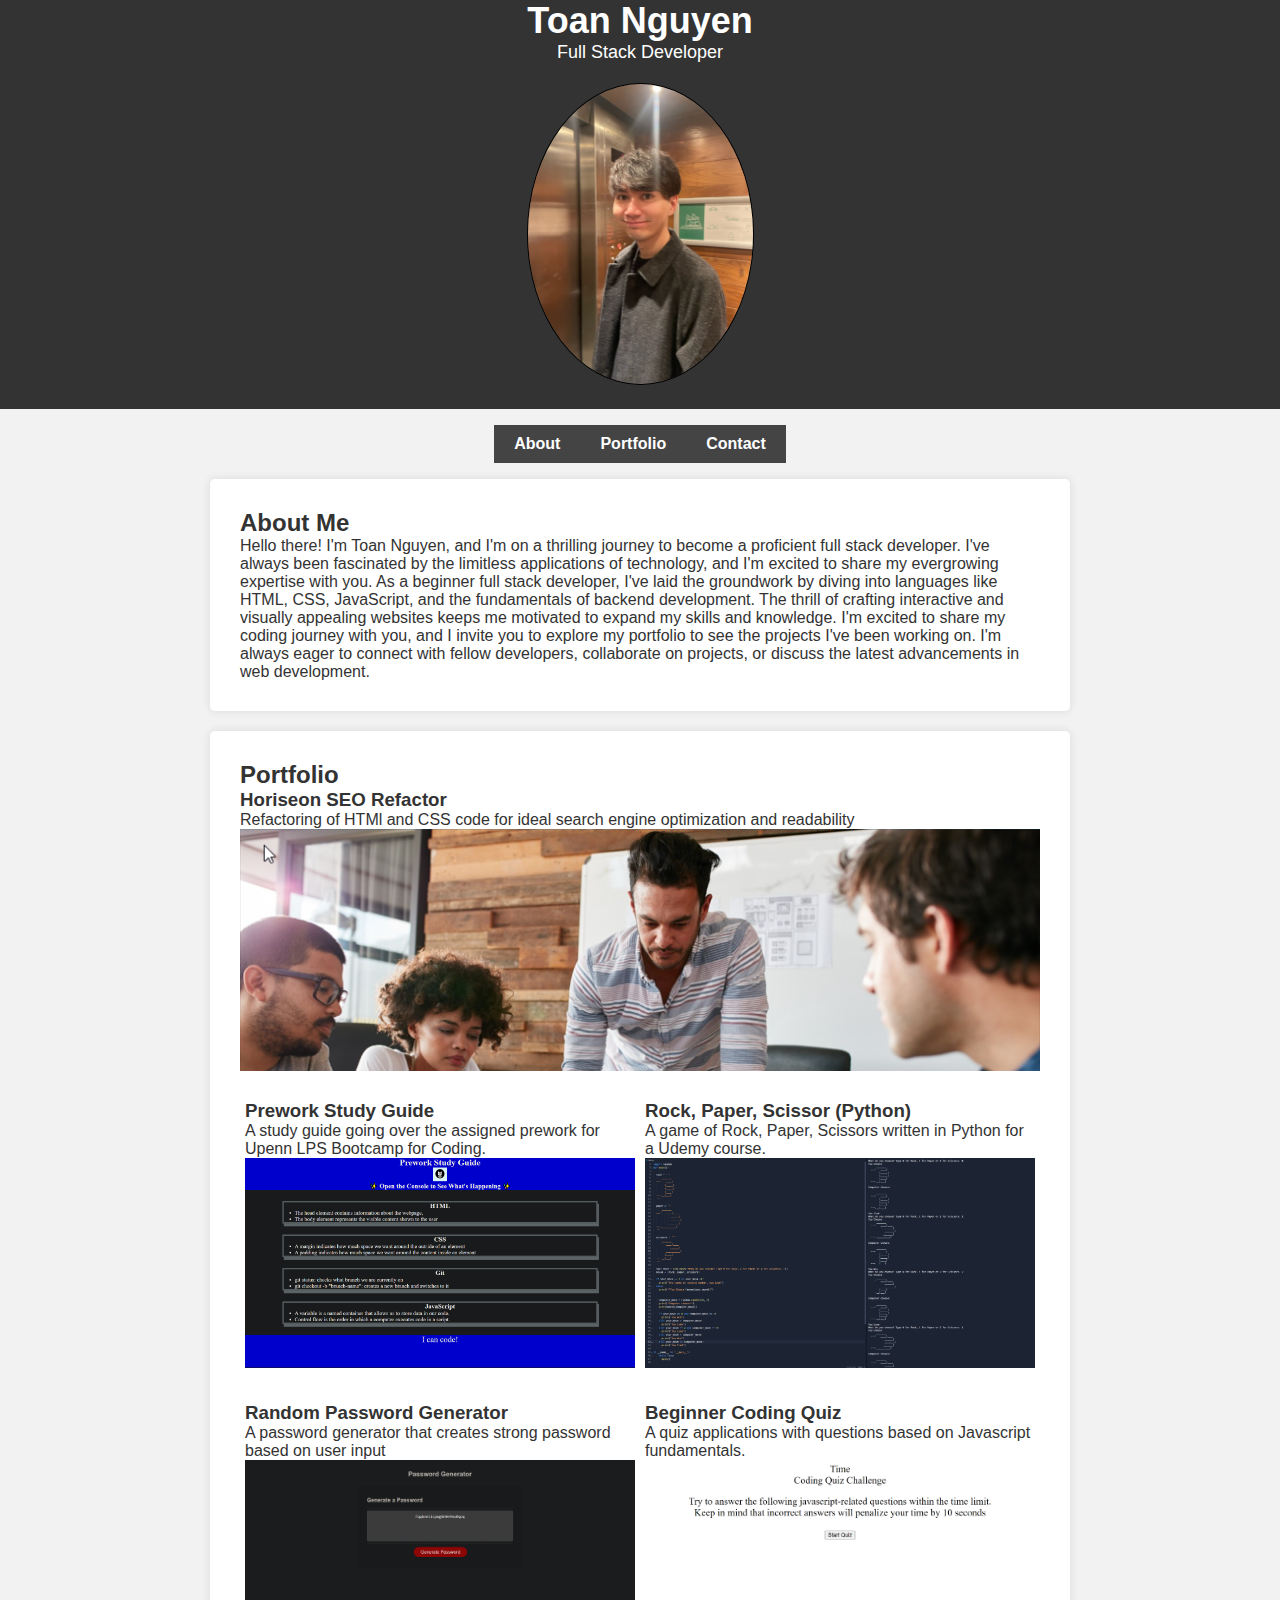
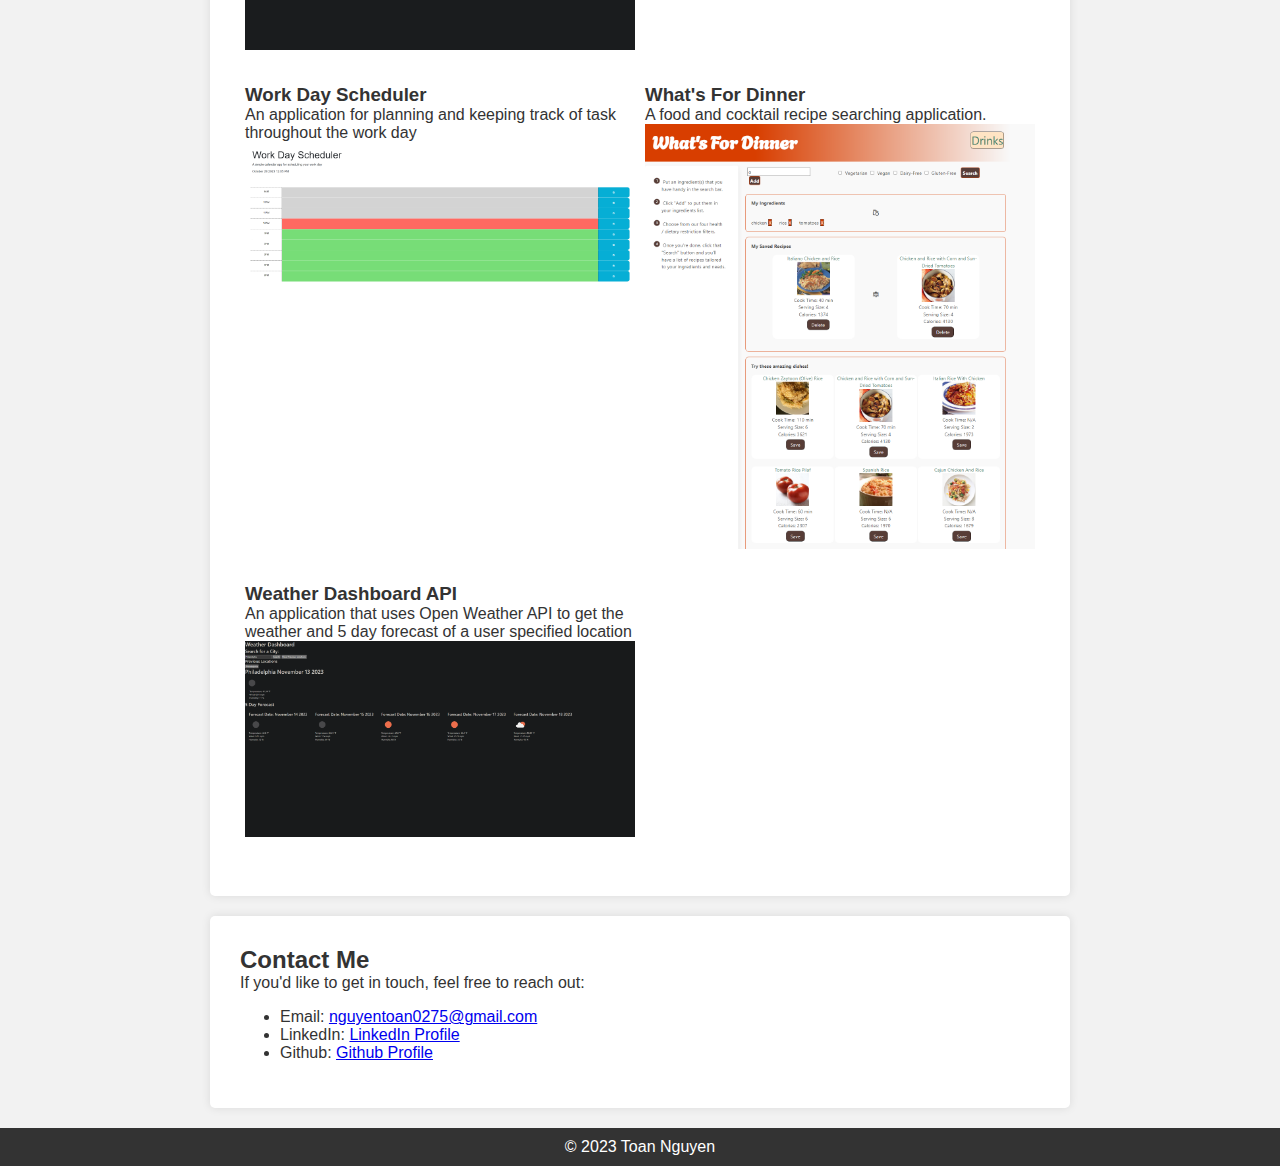
==== commit 1459203d: "added weather dashboard application to portfolio" ====
--- a/index.html
+++ b/index.html
@@ -106,6 +106,15 @@
                     <a href="https://nguyent0275.github.io/whats-for-dinner/"><img src="./assets/images/whats-for-dinner-dinnerpage.png" alt="my food/cocktail app"></a>
                 </div>
             </div>
+            <div class="project-secondary">
+                <div class="text-box">
+                    <h3>Weather Dashboard API</h3>
+                    <p>An application that uses Open Weather API to get the weather and 5 day forecast of a user specified location</p>
+                </div>
+                <div class="img-container">
+                    <a href="https://nguyent0275.github.io/weather-dashboard-api/"><img src="./assets/images/weather-dashboard-api.png" alt="my weather dashboard app"></a>
+                </div>
+            </div>
         </div>
     </section>
 <!-- CONTACT ME -->
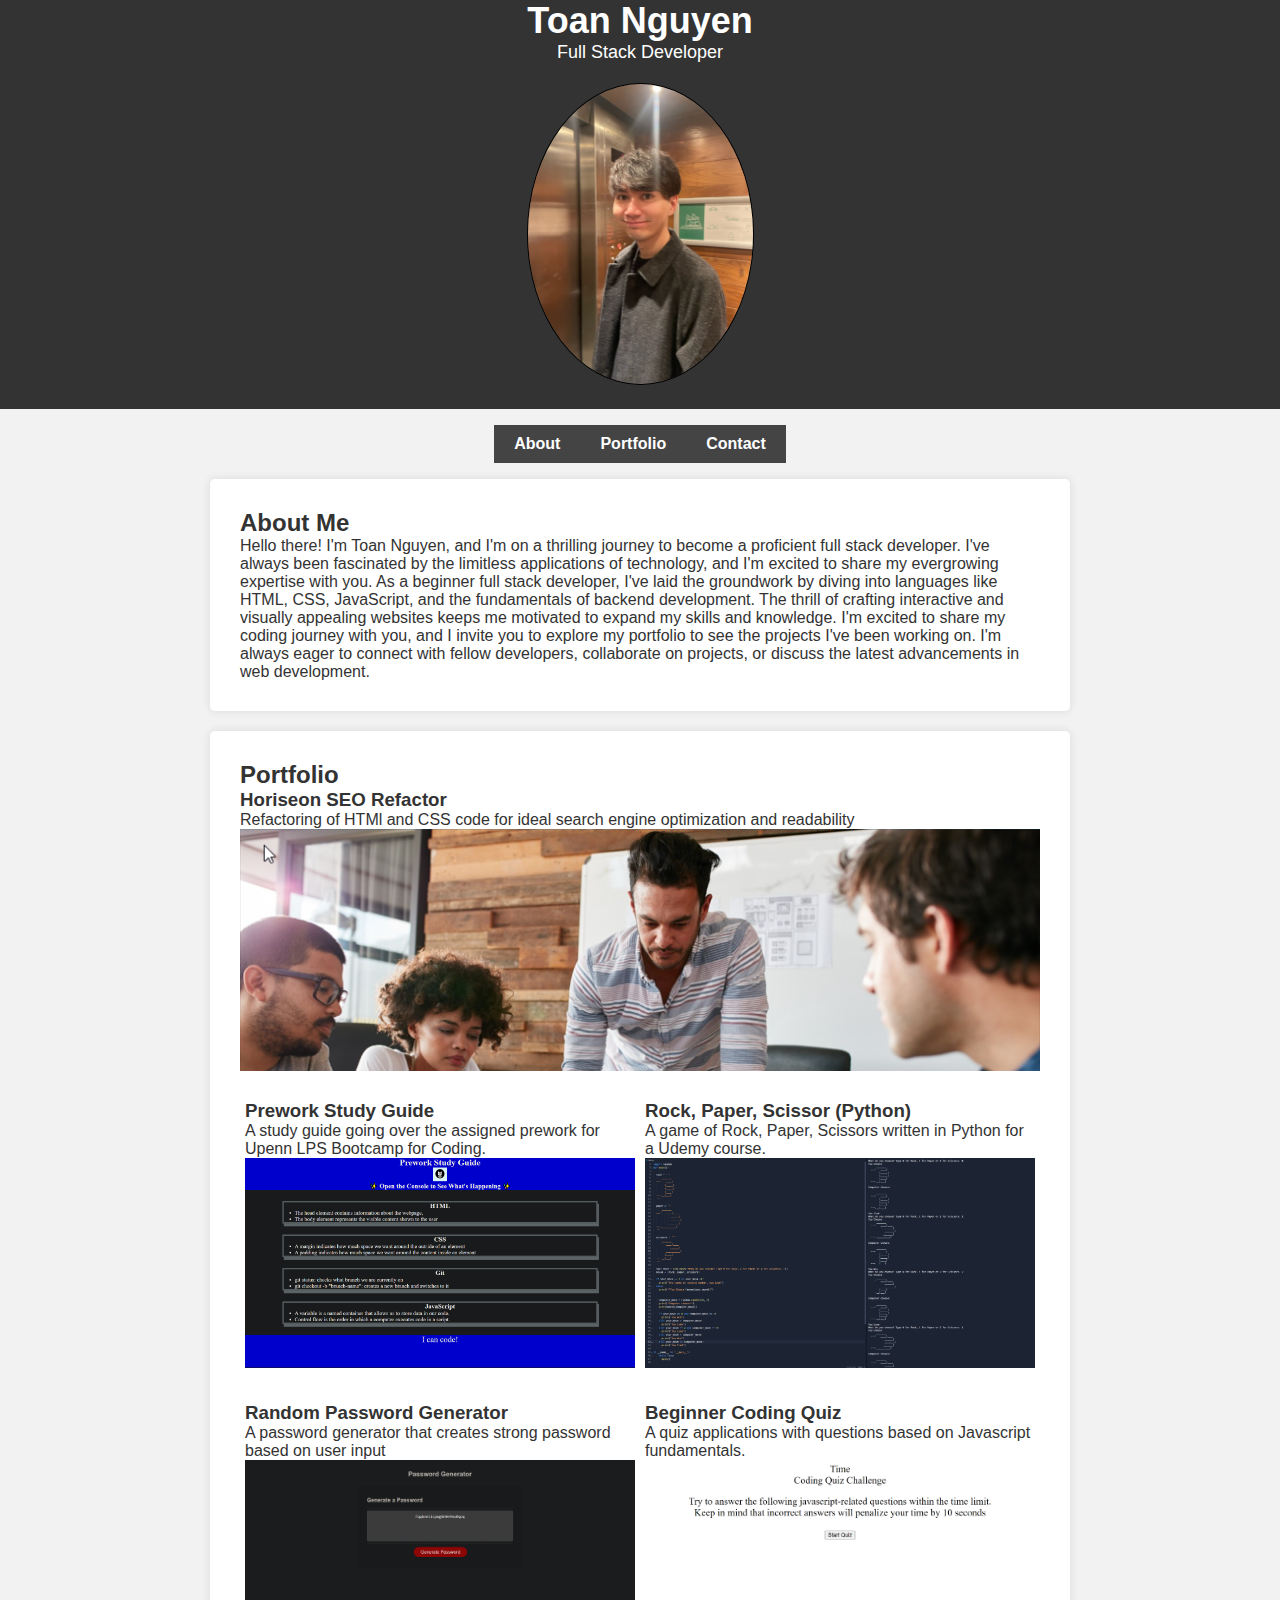
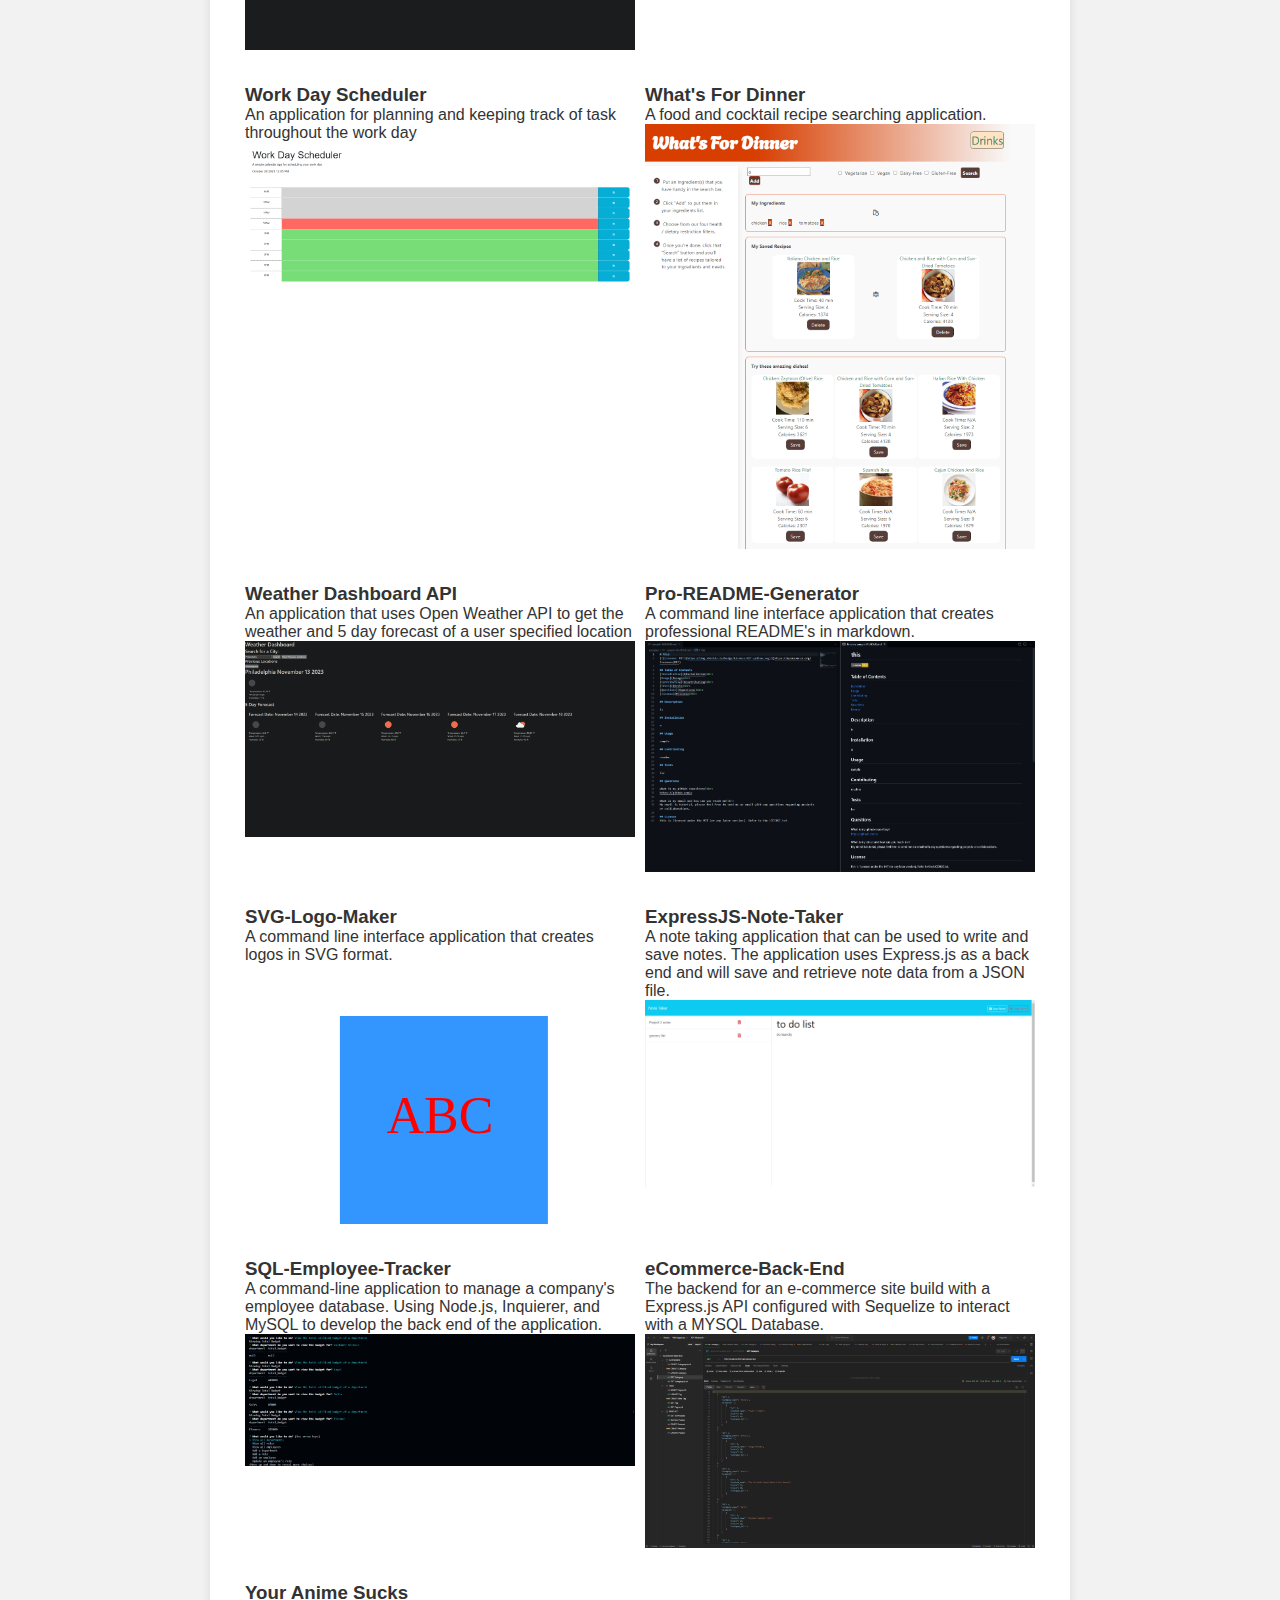
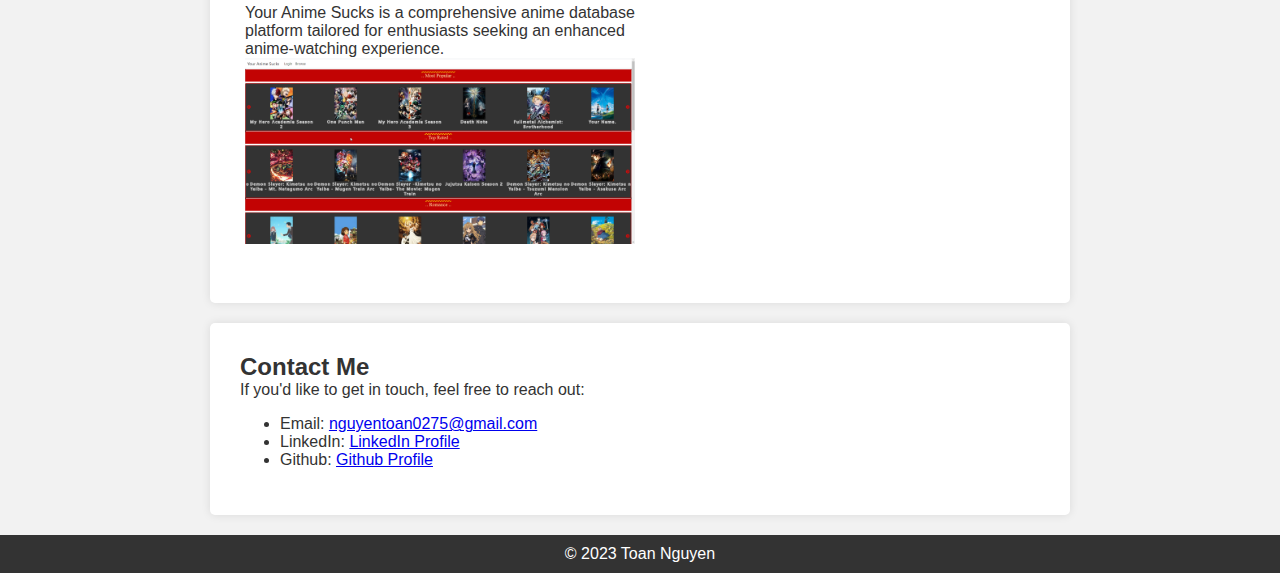
==== commit 58f89970: "added more projects to portfolio" ====
--- a/index.html
+++ b/index.html
@@ -115,6 +115,60 @@
                     <a href="https://nguyent0275.github.io/weather-dashboard-api/"><img src="./assets/images/weather-dashboard-api.png" alt="my weather dashboard app"></a>
                 </div>
             </div>
+            <div class="project-secondary">
+                <div class="text-box">
+                    <h3>Pro-README-Generator</h3>
+                    <p>A command line interface application that creates professional README's in markdown.</p>
+                </div>
+                <div class="img-container">
+                    <a href="https://github.com/nguyent0275/pro-readme-generator"><img src="./assets/images/pro-readme-generator.png" alt="my-readme-generator"></a>
+                </div>
+            </div>
+            <div class="project-secondary">
+                <div class="text-box">
+                    <h3>SVG-Logo-Maker</h3>
+                    <p>A command line interface application that creates logos in SVG format.</p>
+                </div>
+                <div class="img-container">
+                    <a href="https://github.com/nguyent0275/svg-logo-maker"><img src="./assets/images/logo.svg" alt="my svg-logo-maker app"></a>
+                </div>
+            </div>
+            <div class="project-secondary">
+                <div class="text-box">
+                    <h3>ExpressJS-Note-Taker</h3>
+                    <p>A note taking application that can be used to write and save notes. The application uses Express.js as a back end and will save and retrieve note data from a JSON file.</p>
+                </div>
+                <div class="img-container">
+                    <a href="https://github.com/nguyent0275/expressjs-note-taker"><img src="./assets/images/expressjs-note-taker.png" alt="my note-taker app"></a>
+                </div>
+            </div>
+            <div class="project-secondary">
+                <div class="text-box">
+                    <h3>SQL-Employee-Tracker</h3>
+                    <p>A command-line application to manage a company's employee database. Using Node.js, Inquierer, and MySQL to develop the back end of the application.</p>
+                </div>
+                <div class="img-container">
+                    <a href="https://github.com/nguyent0275/sql-employee-tracker"><img src="./assets/images/sql-employee-tracker.png" alt="my sql-employee-tracker"></a>
+                </div>
+            </div>
+            <div class="project-secondary">
+                <div class="text-box">
+                    <h3>eCommerce-Back-End</h3>
+                    <p>The backend for an e-commerce site build with a Express.js API configured with Sequelize to interact with a MYSQL Database.</p>
+                </div>
+                <div class="img-container">
+                    <a href="https://github.com/nguyent0275/eCommerce-Back-End"><img src="./assets/images/ecommrce-backend.png" alt="my ecommrce-backend"></a>
+                </div>
+            </div>
+            <div class="project-secondary">
+                <div class="text-box">
+                    <h3>Your Anime Sucks</h3>
+                    <p>Your Anime Sucks is a comprehensive anime database platform tailored for enthusiasts seeking an enhanced anime-watching experience.</p>
+                </div>
+                <div class="img-container">
+                    <a href="https://github.com/nguyent0275/your-anime-sucks"><img src="./assets/images/your-anime-sucks.png" alt="my-animelist-database-application"></a>
+                </div>
+            </div>
         </div>
     </section>
 <!-- CONTACT ME -->
